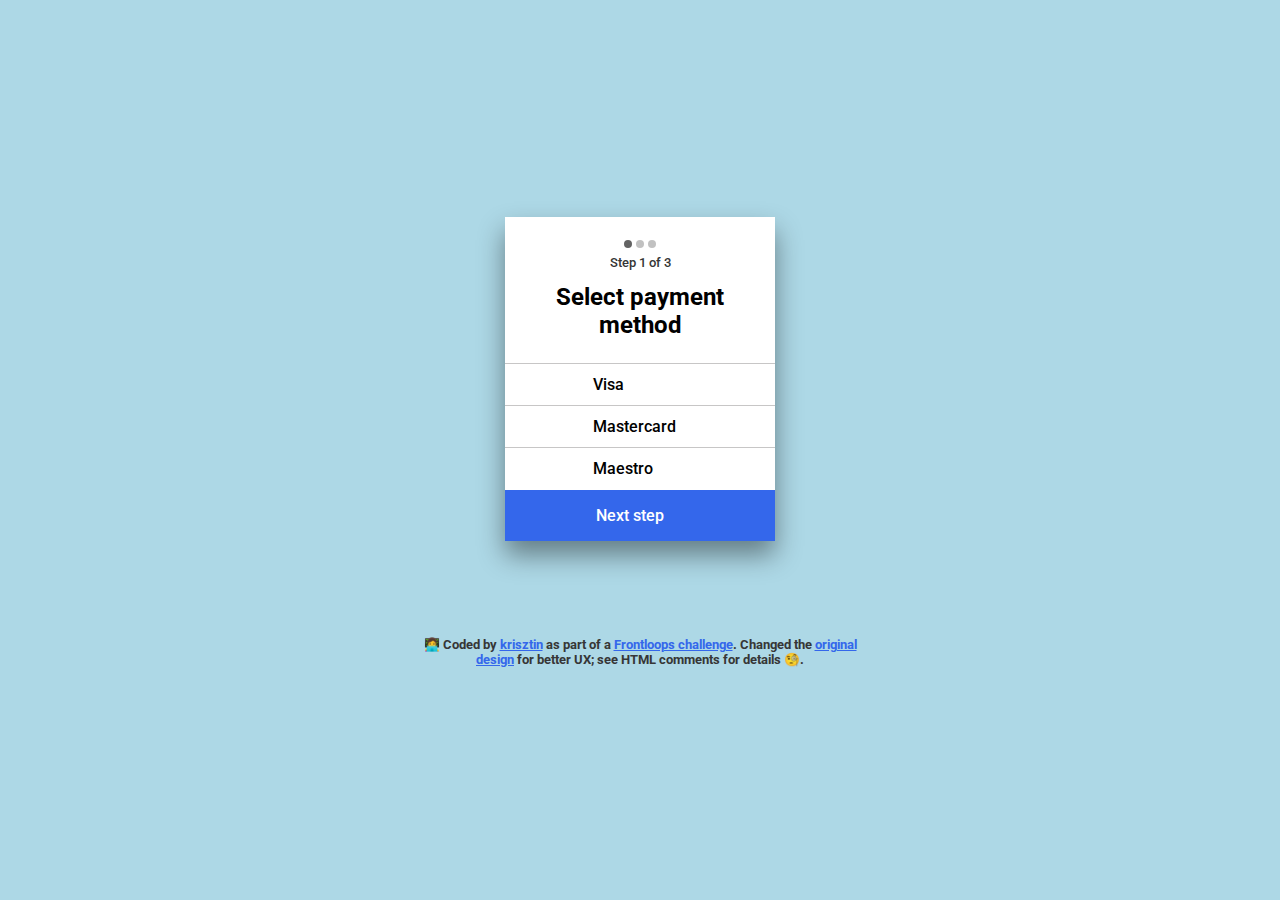
==== 2-payment_method/index.html @ 7fb9ce00 "day 2 payment method base" ====
<!DOCTYPE html>
<html lang="en">
  <head>
    <meta charset="UTF-8" />
    <meta name="viewport" content="width=device-width, initial-scale=1.0" />
    <meta http-equiv="X-UA-Compatible" content="ie=edge" />
    <title>Payment method</title>
    <link href="https://fonts.googleapis.com/css?family=Roboto:400,500,700" rel="stylesheet" />
    <link rel="stylesheet" href="./styles.css" />
  </head>
  <body>
    <!--
  Made as part of a Frontloops - FE Challenge in which you get a video on the design and img assets then code away.
  https://frontloops.io/ 
  Slightly fiddled with the design to make it more user-friendly:
  - unchecked input's labels are still black (design suggested grey but that could potentially confuse users thinking the option is disabled
  - made the selector narrower so the checkmark is closer to the label instead of miles away on the right
  - design called for all text to be uppercase which is hell on readability
  - checked label gets physically larger to give better feedback on it being selected
  - added 'Step 1 of 3' as a verbal (screen reader) feedback on length of form

  original design: https://res.cloudinary.com/du2vvjrb5/image/upload/v1581191023/frontloops/l1s2-paymeth/Loop_1_-_Step_2_i0wqbr.png
  )
-->
    <main>
      <section class="payment-method">
        <div class="step-indicator" data-step="1">
          <span class="step step-1"></span>
          <span class="step step-2"></span>
          <span class="step step-3"></span>
        </div>
        <form action="">
          <!-- Step #1 -->
          <p class="step-text"><small>Step 1 of 3</small></p>
          <fieldset>
            <legend>Select payment method</legend>
            <p>
              <input
                type="radio"
                data-card="visa"
                id="visa"
                name="paymentMethod"
                value="visa"
                required
              />
              <label for="visa">
                <img
                  src="https://res.cloudinary.com/du2vvjrb5/image/upload/v1581191001/frontloops/l1s2-paymeth/visa_zqzwtd.svg"
                  alt=""
                />Visa</label
              >
            </p>
            <p>
              <input
                type="radio"
                data-card="mastercard"
                id="mastercard"
                name="paymentMethod"
                value="mastercard"
              />
              <label for="mastercard">
                <img
                  src="https://res.cloudinary.com/du2vvjrb5/image/upload/v1581191001/frontloops/l1s2-paymeth/mastercard_cpwa1n.svg"
                  alt=""
                />Mastercard</label
              >
            </p>
            <p>
              <input
                type="radio"
                data-card="maestro"
                id="maestro"
                name="paymentMethod"
                value="maestro"
              />
              <label for="maestro">
                <img
                src="https://res.cloudinary.com/du2vvjrb5/image/upload/v1581191001/frontloops/l1s2-paymeth/maestro_tv9ivj.svg"
                alt="" / aria-hidden="true">Maestro</label
              >
            </p>
          </fieldset>
          <button type="button" class="btn">
            <div class="flex">
              <span>Next step</span
              ><img
                src="https://res.cloudinary.com/du2vvjrb5/image/upload/v1581191001/frontloops/l1s2-paymeth/arrow_ewfqr2.svg"
                alt=""
              />
            </div>
          </button>
          <!-- Step #2 -->
        </form>
      </section>
    </main>
    <footer>
      👩‍💻 Coded by
      <a href="https://github.com/krisztin" target="_blank" rel="noopener noreferrer">krisztin</a>
      as part of a
      <a href="https://frontloops.io" target="_blank" rel="noopener noreferrer"
        >Frontloops challenge</a
      >. Changed the
      <a
        href="https://res.cloudinary.com/du2vvjrb5/image/upload/v1581191023/frontloops/l1s2-paymeth/Loop_1_-_Step_2_i0wqbr.png"
        target="_blank"
        rel="noopener noreferrer"
        >original design</a
      >
      for better UX; see HTML comments for details 🧐.
    </footer>
  </body>
</html>
---- 2-payment_method/styles.css ----
:root {
  --colour-blue: #3467eb;
  --colour-lightblue: #add8e6;
  --colour-green: #03873a;
}

* {
  box-sizing: border-box;
}

html {
  height: 100%;
  font-family: 'Roboto', sans-serif;
}

body {
  margin: 0;
  padding: 0;
  height: 100%;
  background: var(--colour-lightblue);
  display: -webkit-box;
  display: flex;
  -webkit-box-orient: vertical;
  -webkit-box-direction: normal;
  flex-direction: column;
  -webkit-box-align: center;
  align-items: center;
  -webkit-box-pack: center;
  justify-content: center;
  text-align: center;
}

section.payment-method {
  max-width: 270px;
  background: #fff;
  box-shadow: 0px 14px 25px 0px rgba(0, 0, 0, 0.42);
}

.payment-method .step {
  height: 0.5rem;
  width: 0.5rem;
  border-radius: 50%;
  background-color: #636363;
  display: inline-block;
  opacity: 0.4;
}

.step-indicator {
  padding-top: 1rem;
}

.step-indicator[data-step='1'] .step-1 {
  opacity: 1;
}

/* Form */

.payment-method .step-text {
  border: none;
  text-align: inherit;
  color: #363636;
}

.payment-method fieldset {
  padding: 0;
  margin: 0;
  border: none;
}

.payment-method legend {
  font-size: 1.5rem;
  padding: 0.7rem 1.5rem 1.5rem;
  font-weight: 700;
}

.payment-method p {
  text-align: left;
  margin: 0;
  border-top: #c7c6c6 1px solid;
  font-weight: 500;
}

.payment-method label img {
  width: 3rem;
}

.payment-method label {
  padding: 0.7rem 2rem;
  display: -webkit-box;
  display: flex;
  -webkit-box-align: center;
  align-items: center;
  -webkit-transition: all 0.2s cubic-bezier(0.86, 0, 0.07, 1);
  transition: all 0.2s cubic-bezier(0.86, 0, 0.07, 1);
  cursor: pointer;
}

.payment-method p:hover {
  background-color: #f1f1f1;
}

.payment-method label img {
  margin-right: 0.5rem;
}

/* Checkmark instead of radio btn*/
/* #1 take the input off-screen for good */
.payment-method input {
  border: 0;
  clip: rect(0 0 0 0);
  height: 1px;
  margin: -1px;
  overflow: hidden;
  padding: 0;
  position: absolute;
  width: 1px;
}

/* #2 add own checkmark */
.payment-method input:checked + label:after {
  content: url('https://res.cloudinary.com/du2vvjrb5/image/upload/v1581191001/frontloops/l1s2-paymeth/check_fjt7xp.svg');
  margin-left: auto;
}

/* Checked label*/
.payment-method input:checked + label {
  padding: 1.5rem 2rem;
  background: #fff;
}

/* Button */

.payment-method .btn {
  font-size: 1rem;
  font-family: 'Roboto', sans-serif;
  color: #fff;
  font-weight: 500;
  background: var(--colour-blue);
  display: block;
  width: 100%;
  padding: 1rem;
  border: none;
  cursor: pointer;
}

.btn img {
  width: 1rem;
  margin-left: 0.2rem;
}

button .flex {
  display: -webkit-box;
  display: flex;
  -webkit-box-pack: center;
  justify-content: center;
  -webkit-box-align: center;
  align-items: center;
}

.payment-method .btn:hover {
  background: var(--colour-green);
}

/* footer */

footer {
  margin-top: 5rem;
  font-size: 0.8rem;
  padding: 1rem;
  max-width: 500px;
  font-weight: 700;
  color: #363636;
}

footer a {
  color: var(--colour-blue);
}

footer a:hover {
  color: var(--colour-green);
}
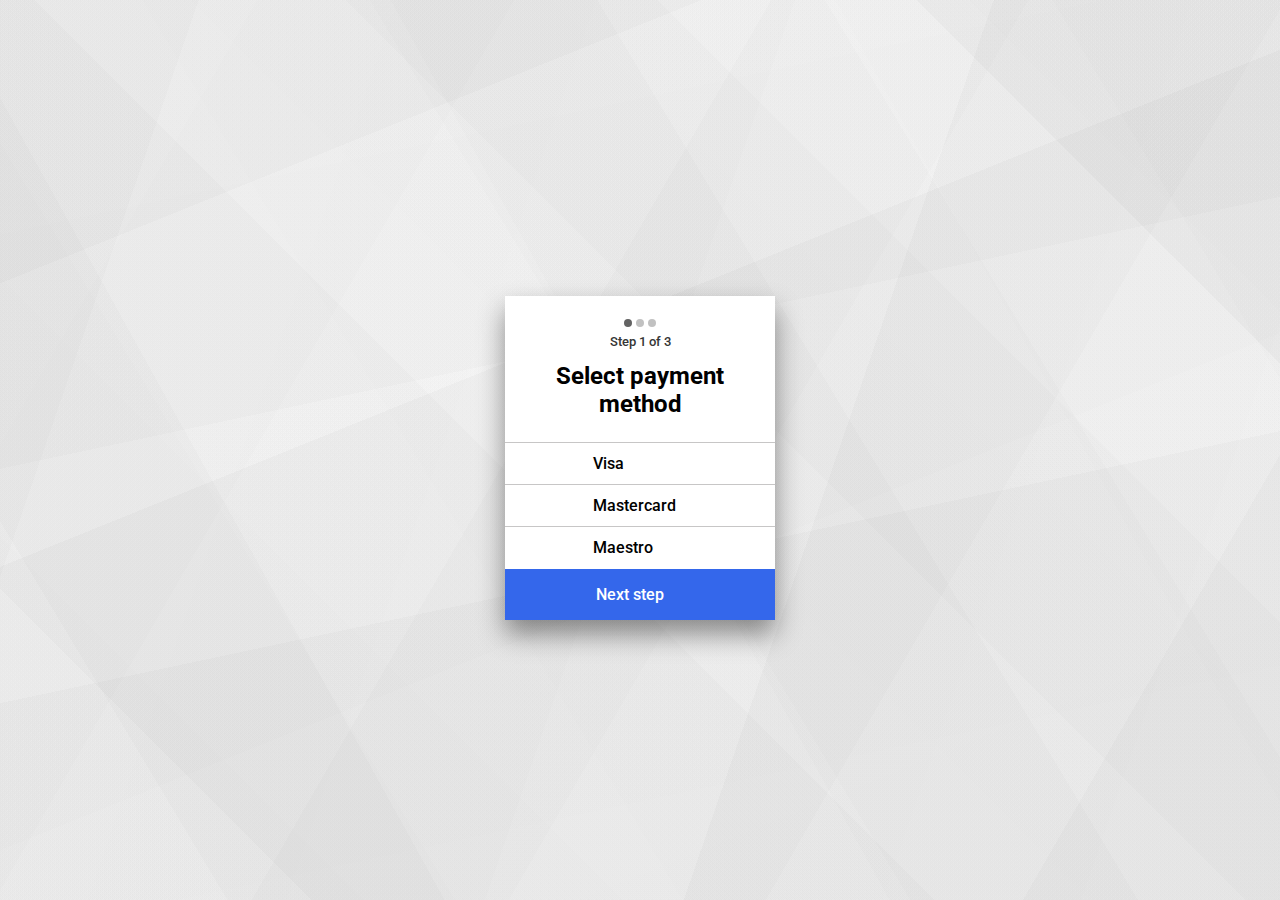
==== commit 57882faa: "rm footer" ====
--- a/2-payment_method/index.html
+++ b/2-payment_method/index.html
@@ -9,104 +9,74 @@
     <link rel="stylesheet" href="./styles.css" />
   </head>
   <body>
-    <!--
-  Made as part of a Frontloops - FE Challenge in which you get a video on the design and img assets then code away.
-  https://frontloops.io/ 
-  Slightly fiddled with the design to make it more user-friendly:
-  - unchecked input's labels are still black (design suggested grey but that could potentially confuse users thinking the option is disabled
-  - made the selector narrower so the checkmark is closer to the label instead of miles away on the right
-  - design called for all text to be uppercase which is hell on readability
-  - checked label gets physically larger to give better feedback on it being selected
-  - added 'Step 1 of 3' as a verbal (screen reader) feedback on length of form
-
-  original design: https://res.cloudinary.com/du2vvjrb5/image/upload/v1581191023/frontloops/l1s2-paymeth/Loop_1_-_Step_2_i0wqbr.png
-  )
--->
-    <main>
-      <section class="payment-method">
-        <div class="step-indicator" data-step="1">
-          <span class="step step-1"></span>
-          <span class="step step-2"></span>
-          <span class="step step-3"></span>
-        </div>
-        <form action="">
-          <!-- Step #1 -->
-          <p class="step-text"><small>Step 1 of 3</small></p>
-          <fieldset>
-            <legend>Select payment method</legend>
-            <p>
-              <input
-                type="radio"
-                data-card="visa"
-                id="visa"
-                name="paymentMethod"
-                value="visa"
-                required
-              />
-              <label for="visa">
-                <img
-                  src="https://res.cloudinary.com/du2vvjrb5/image/upload/v1581191001/frontloops/l1s2-paymeth/visa_zqzwtd.svg"
-                  alt=""
-                />Visa</label
-              >
-            </p>
-            <p>
-              <input
-                type="radio"
-                data-card="mastercard"
-                id="mastercard"
-                name="paymentMethod"
-                value="mastercard"
-              />
-              <label for="mastercard">
-                <img
-                  src="https://res.cloudinary.com/du2vvjrb5/image/upload/v1581191001/frontloops/l1s2-paymeth/mastercard_cpwa1n.svg"
-                  alt=""
-                />Mastercard</label
-              >
-            </p>
-            <p>
-              <input
-                type="radio"
-                data-card="maestro"
-                id="maestro"
-                name="paymentMethod"
-                value="maestro"
-              />
-              <label for="maestro">
-                <img
-                src="https://res.cloudinary.com/du2vvjrb5/image/upload/v1581191001/frontloops/l1s2-paymeth/maestro_tv9ivj.svg"
-                alt="" / aria-hidden="true">Maestro</label
-              >
-            </p>
-          </fieldset>
-          <button type="button" class="btn">
-            <div class="flex">
-              <span>Next step</span
-              ><img
-                src="https://res.cloudinary.com/du2vvjrb5/image/upload/v1581191001/frontloops/l1s2-paymeth/arrow_ewfqr2.svg"
+    <section class="payment-method">
+      <div class="step-indicator" data-step="1">
+        <span class="step step-1"></span>
+        <span class="step step-2"></span>
+        <span class="step step-3"></span>
+      </div>
+      <form action="">
+        <!-- Step #1 -->
+        <p class="step-text"><small>Step 1 of 3</small></p>
+        <fieldset>
+          <legend>Select payment method</legend>
+          <p>
+            <input
+              type="radio"
+              data-card="visa"
+              id="visa"
+              name="paymentMethod"
+              value="visa"
+              required
+            />
+            <label for="visa">
+              <img
+                src="https://res.cloudinary.com/du2vvjrb5/image/upload/v1581191001/frontloops/l1s2-paymeth/visa_zqzwtd.svg"
                 alt=""
-              />
-            </div>
-          </button>
-          <!-- Step #2 -->
-        </form>
-      </section>
-    </main>
-    <footer>
-      👩‍💻 Coded by
-      <a href="https://github.com/krisztin" target="_blank" rel="noopener noreferrer">krisztin</a>
-      as part of a
-      <a href="https://frontloops.io" target="_blank" rel="noopener noreferrer"
-        >Frontloops challenge</a
-      >. Changed the
-      <a
-        href="https://res.cloudinary.com/du2vvjrb5/image/upload/v1581191023/frontloops/l1s2-paymeth/Loop_1_-_Step_2_i0wqbr.png"
-        target="_blank"
-        rel="noopener noreferrer"
-        >original design</a
-      >
-      for better UX; see HTML comments for details 🧐.
-    </footer>
+              />Visa</label
+            >
+          </p>
+          <p>
+            <input
+              type="radio"
+              data-card="mastercard"
+              id="mastercard"
+              name="paymentMethod"
+              value="mastercard"
+            />
+            <label for="mastercard">
+              <img
+                src="https://res.cloudinary.com/du2vvjrb5/image/upload/v1581191001/frontloops/l1s2-paymeth/mastercard_cpwa1n.svg"
+                alt=""
+              />Mastercard</label
+            >
+          </p>
+          <p>
+            <input
+              type="radio"
+              data-card="maestro"
+              id="maestro"
+              name="paymentMethod"
+              value="maestro"
+            />
+            <label for="maestro">
+              <img
+              src="https://res.cloudinary.com/du2vvjrb5/image/upload/v1581191001/frontloops/l1s2-paymeth/maestro_tv9ivj.svg"
+              alt="" / aria-hidden="true">Maestro</label
+            >
+          </p>
+        </fieldset>
+        <button type="button" class="btn">
+          <div class="flex">
+            <span>Next step</span
+            ><img
+              src="https://res.cloudinary.com/du2vvjrb5/image/upload/v1581191001/frontloops/l1s2-paymeth/arrow_ewfqr2.svg"
+              alt=""
+            />
+          </div>
+        </button>
+        <!-- Step #2 -->
+      </form>
+    </section>
   </body>
 </html>
--- a/2-payment_method/styles.css
+++ b/2-payment_method/styles.css
@@ -1,6 +1,5 @@
 :root {
   --colour-blue: #3467eb;
-  --colour-lightblue: #add8e6;
   --colour-green: #03873a;
 }
 
@@ -16,8 +15,132 @@
 body {
   margin: 0;
   padding: 0;
-  height: 100%;
-  background: var(--colour-lightblue);
+  min-height: 100%;
+  background: linear-gradient(
+      158deg,
+      rgba(84, 84, 84, 0.03) 0%,
+      rgba(84, 84, 84, 0.03) 20%,
+      rgba(219, 219, 219, 0.03) 20%,
+      rgba(219, 219, 219, 0.03) 40%,
+      rgba(54, 54, 54, 0.03) 40%,
+      rgba(54, 54, 54, 0.03) 60%,
+      rgba(99, 99, 99, 0.03) 60%,
+      rgba(99, 99, 99, 0.03) 80%,
+      rgba(92, 92, 92, 0.03) 80%,
+      rgba(92, 92, 92, 0.03) 100%
+    ),
+    linear-gradient(
+      45deg,
+      rgba(221, 221, 221, 0.02) 0%,
+      rgba(221, 221, 221, 0.02) 14.286%,
+      rgba(8, 8, 8, 0.02) 14.286%,
+      rgba(8, 8, 8, 0.02) 28.572%,
+      rgba(52, 52, 52, 0.02) 28.572%,
+      rgba(52, 52, 52, 0.02) 42.858%,
+      rgba(234, 234, 234, 0.02) 42.858%,
+      rgba(234, 234, 234, 0.02) 57.144%,
+      rgba(81, 81, 81, 0.02) 57.144%,
+      rgba(81, 81, 81, 0.02) 71.42999999999999%,
+      rgba(239, 239, 239, 0.02) 71.43%,
+      rgba(239, 239, 239, 0.02) 85.71600000000001%,
+      rgba(187, 187, 187, 0.02) 85.716%,
+      rgba(187, 187, 187, 0.02) 100.002%
+    ),
+    linear-gradient(
+      109deg,
+      rgba(33, 33, 33, 0.03) 0%,
+      rgba(33, 33, 33, 0.03) 12.5%,
+      rgba(147, 147, 147, 0.03) 12.5%,
+      rgba(147, 147, 147, 0.03) 25%,
+      rgba(131, 131, 131, 0.03) 25%,
+      rgba(131, 131, 131, 0.03) 37.5%,
+      rgba(151, 151, 151, 0.03) 37.5%,
+      rgba(151, 151, 151, 0.03) 50%,
+      rgba(211, 211, 211, 0.03) 50%,
+      rgba(211, 211, 211, 0.03) 62.5%,
+      rgba(39, 39, 39, 0.03) 62.5%,
+      rgba(39, 39, 39, 0.03) 75%,
+      rgba(55, 55, 55, 0.03) 75%,
+      rgba(55, 55, 55, 0.03) 87.5%,
+      rgba(82, 82, 82, 0.03) 87.5%,
+      rgba(82, 82, 82, 0.03) 100%
+    ),
+    linear-gradient(
+      348deg,
+      rgba(42, 42, 42, 0.02) 0%,
+      rgba(42, 42, 42, 0.02) 20%,
+      rgba(8, 8, 8, 0.02) 20%,
+      rgba(8, 8, 8, 0.02) 40%,
+      rgba(242, 242, 242, 0.02) 40%,
+      rgba(242, 242, 242, 0.02) 60%,
+      rgba(42, 42, 42, 0.02) 60%,
+      rgba(42, 42, 42, 0.02) 80%,
+      rgba(80, 80, 80, 0.02) 80%,
+      rgba(80, 80, 80, 0.02) 100%
+    ),
+    linear-gradient(
+      120deg,
+      rgba(106, 106, 106, 0.03) 0%,
+      rgba(106, 106, 106, 0.03) 14.286%,
+      rgba(67, 67, 67, 0.03) 14.286%,
+      rgba(67, 67, 67, 0.03) 28.572%,
+      rgba(134, 134, 134, 0.03) 28.572%,
+      rgba(134, 134, 134, 0.03) 42.858%,
+      rgba(19, 19, 19, 0.03) 42.858%,
+      rgba(19, 19, 19, 0.03) 57.144%,
+      rgba(101, 101, 101, 0.03) 57.144%,
+      rgba(101, 101, 101, 0.03) 71.42999999999999%,
+      rgba(205, 205, 205, 0.03) 71.43%,
+      rgba(205, 205, 205, 0.03) 85.71600000000001%,
+      rgba(53, 53, 53, 0.03) 85.716%,
+      rgba(53, 53, 53, 0.03) 100.002%
+    ),
+    linear-gradient(
+      45deg,
+      rgba(214, 214, 214, 0.03) 0%,
+      rgba(214, 214, 214, 0.03) 16.667%,
+      rgba(255, 255, 255, 0.03) 16.667%,
+      rgba(255, 255, 255, 0.03) 33.334%,
+      rgba(250, 250, 250, 0.03) 33.334%,
+      rgba(250, 250, 250, 0.03) 50.001000000000005%,
+      rgba(231, 231, 231, 0.03) 50.001%,
+      rgba(231, 231, 231, 0.03) 66.668%,
+      rgba(241, 241, 241, 0.03) 66.668%,
+      rgba(241, 241, 241, 0.03) 83.33500000000001%,
+      rgba(31, 31, 31, 0.03) 83.335%,
+      rgba(31, 31, 31, 0.03) 100.002%
+    ),
+    linear-gradient(
+      59deg,
+      rgba(224, 224, 224, 0.03) 0%,
+      rgba(224, 224, 224, 0.03) 12.5%,
+      rgba(97, 97, 97, 0.03) 12.5%,
+      rgba(97, 97, 97, 0.03) 25%,
+      rgba(143, 143, 143, 0.03) 25%,
+      rgba(143, 143, 143, 0.03) 37.5%,
+      rgba(110, 110, 110, 0.03) 37.5%,
+      rgba(110, 110, 110, 0.03) 50%,
+      rgba(34, 34, 34, 0.03) 50%,
+      rgba(34, 34, 34, 0.03) 62.5%,
+      rgba(155, 155, 155, 0.03) 62.5%,
+      rgba(155, 155, 155, 0.03) 75%,
+      rgba(249, 249, 249, 0.03) 75%,
+      rgba(249, 249, 249, 0.03) 87.5%,
+      rgba(179, 179, 179, 0.03) 87.5%,
+      rgba(179, 179, 179, 0.03) 100%
+    ),
+    linear-gradient(
+      241deg,
+      rgba(58, 58, 58, 0.02) 0%,
+      rgba(58, 58, 58, 0.02) 25%,
+      rgba(124, 124, 124, 0.02) 25%,
+      rgba(124, 124, 124, 0.02) 50%,
+      rgba(254, 254, 254, 0.02) 50%,
+      rgba(254, 254, 254, 0.02) 75%,
+      rgba(52, 52, 52, 0.02) 75%,
+      rgba(52, 52, 52, 0.02) 100%
+    ),
+    linear-gradient(90deg, #fff, #fff);
   display: -webkit-box;
   display: flex;
   -webkit-box-orient: vertical;
@@ -31,6 +154,7 @@
 }
 
 section.payment-method {
+  margin-top: 1rem;
   max-width: 270px;
   background: #fff;
   box-shadow: 0px 14px 25px 0px rgba(0, 0, 0, 0.42);
@@ -161,21 +285,9 @@
   background: var(--colour-green);
 }
 
-/* footer */
-
-footer {
-  margin-top: 5rem;
-  font-size: 0.8rem;
-  padding: 1rem;
-  max-width: 500px;
-  font-weight: 700;
-  color: #363636;
-}
-
-footer a {
-  color: var(--colour-blue);
-}
-
-footer a:hover {
-  color: var(--colour-green);
-}
+@media (max-width: 450px) {
+  body {
+    -webkit-box-pack: start;
+    justify-content: flex-start;
+  }
+}
